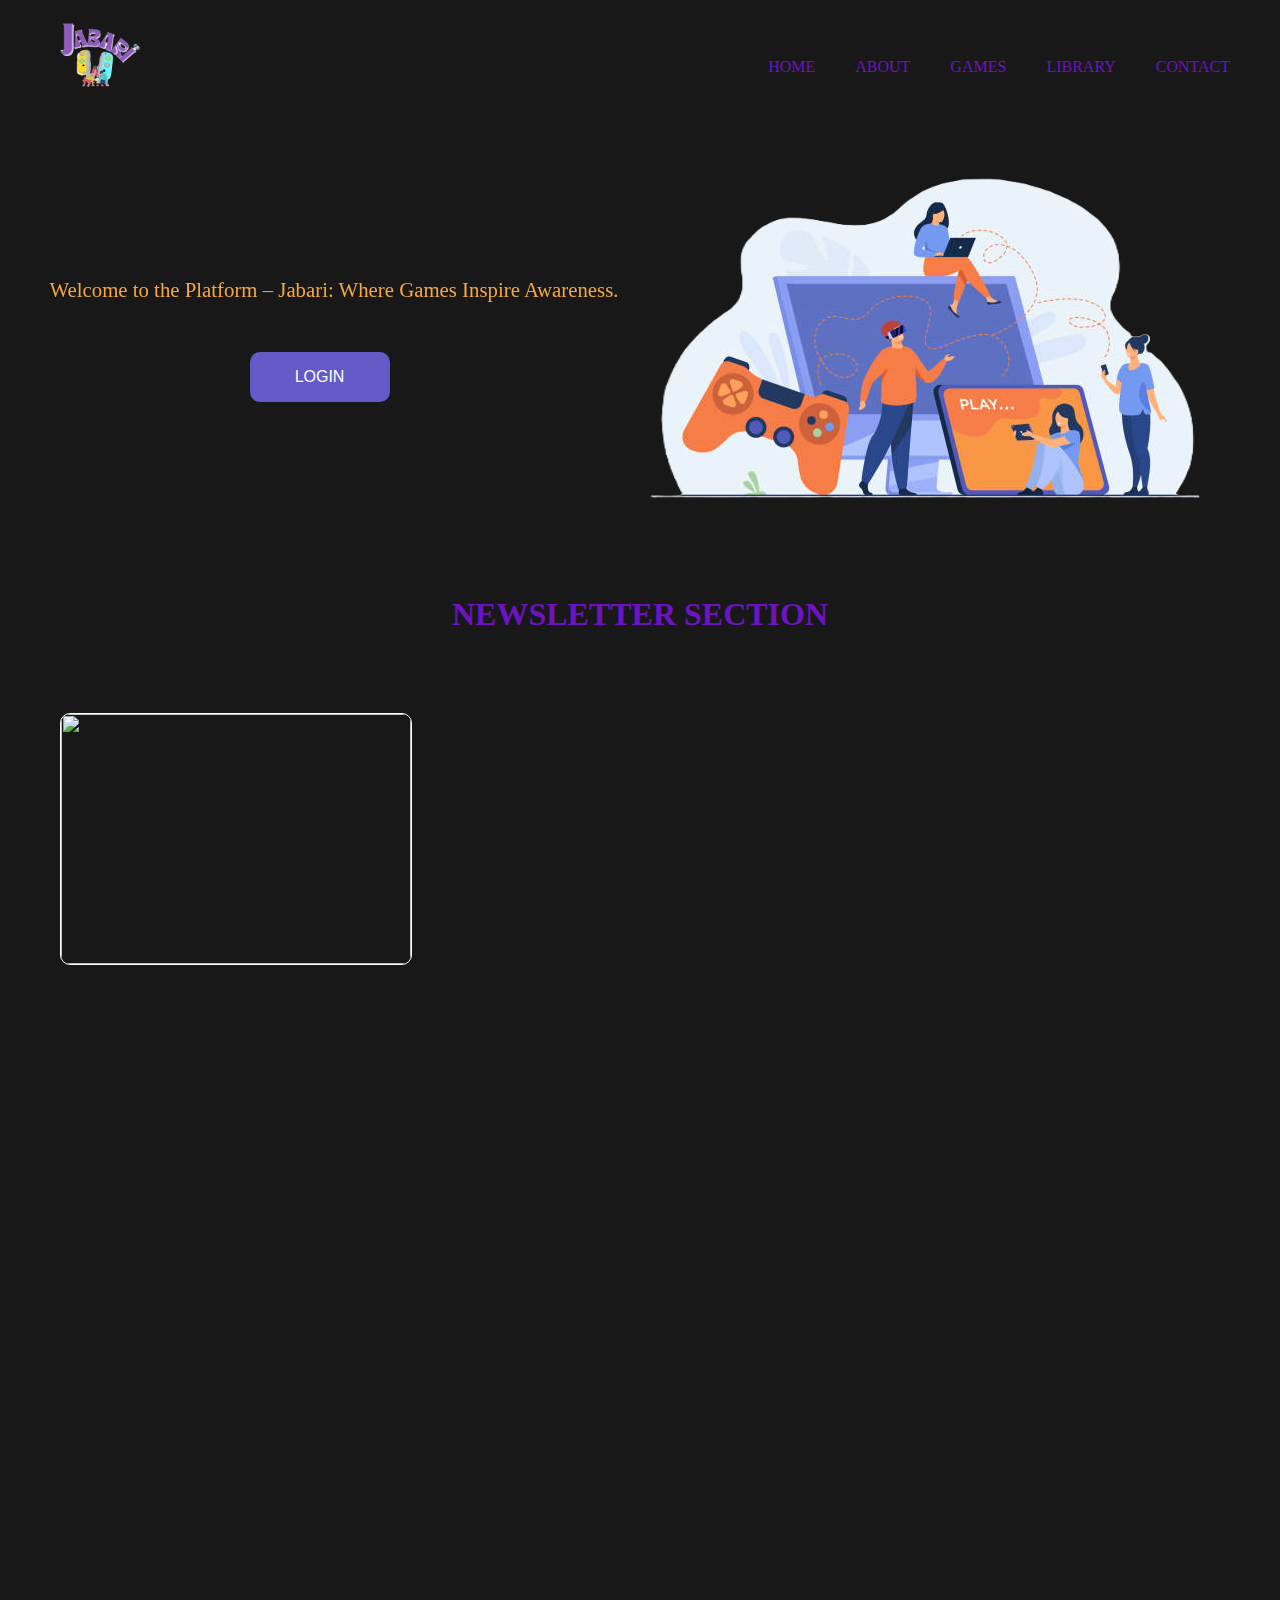
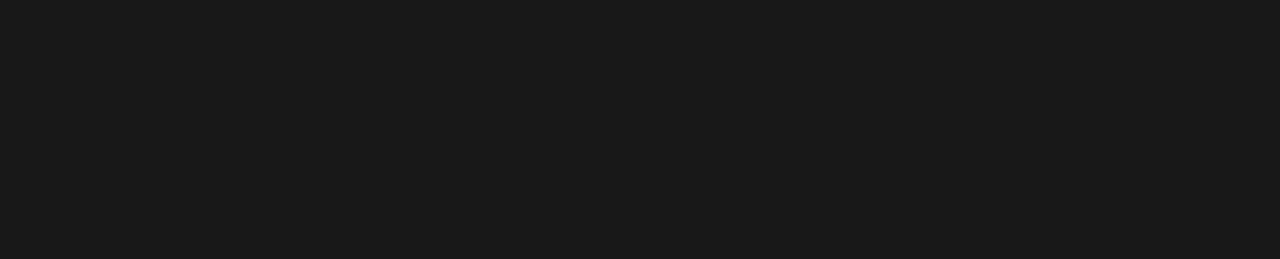
==== index.html @ b856d551 "jabari" ====
<!DOCTYPE html>
<html lang="en">

<head>
    <meta charset="UTF-8">
    <meta name="viewport" content="width=device-width, initial-scale=1.0">
    <title>JABARI - The Gaming Platform</title>
    <link rel="stylesheet" href="style.css">
    <link rel="stylesheet" href="https://unpkg.com/aos@next/dist/aos.css" />
</head>

<body>
    <div class="navbar">
        <div class="logo-web">
            <a href="#img"><img src="logo-jabari.png" alt=""></a>
        </div>
        <div class="nav-links">
            <ul>
                <li><a href="#home">HOME</a></li>
                <li><a href="#about">ABOUT</a></li>
                <li><a href="#games">GAMES</a></li>
                <li><a href="#library">LIBRARY</a></li>
                <li><a href="#contact">CONTACT</a></li>
            </ul>
        </div>
    </div>
    <div class="section">
        <div class="text">
            <p class="title" data-aos="slide-right" data-aos-duration="2000" data-aos-easing="ease-in-out">Welcome to
                the Platform – Jabari: Where Games Inspire Awareness.</p>
            <button class="login">
                <a href="">LOGIN</a>
            </button>
        </div>
        <div class="image1" data-aos="slide-left" data-aos-duration="2000" data-aos-easing="ease-in-out">
            <img src="game.png" alt="">
        </div>
    </div>
    <div class="news-section">
        <h1>NEWSLETTER SECTION</h1>
        <div class="container">
            <div class="card1">
                <a href="#"><img src="travel1.jpg" alt="" class="travel1"></a>
                <br>
            </div>
        </div>
    </div>
</body>
<script src="https://unpkg.com/aos@next/dist/aos.js"></script>
<script>
    AOS.init();
</script>

</html>
---- style.css ----
*{
    margin: 0px;
    padding: 0px;
}
body{
    background-color:  #181818;
}

.navbar{
    display: flex;
    justify-content: center;
    align-items: center;
    justify-content: space-between;
    margin: 20px 50px;
}
.logo-web img{
    width: 90px;
    height: 90px;
}
.nav-links ul{
    display: flex;
    gap: 2.5rem;
}
.nav-links li{
    list-style: none;
}
.nav-links li a{
    text-decoration: none;
    color: rgb(110, 19, 194);
}
.section{
    display: flex;
    justify-content: center;
    align-items: center;
}
.title{
    color: rgb(244, 167, 66);
    font-size: 1.3rem;
}
html{
    overflow-x: hidden;
}
.text{
    display: flex;
    flex-direction: column;
}
button{
    width: 140px;
    height: 50px;
    background-color:rgb(99, 90, 200);
    border: none;
    border-radius: 10px;
}
.login{
    margin: 0px 200px;
    margin-top: 50px;
}
.login a{
    text-decoration: none;
    color: white;
    font-size: 1rem;
}

.news-section h1{
    text-align: center;
    margin-top: 50px;
    color: rgb(110, 19, 194);
}
.container{
    display: grid;
    grid-template-columns: repeat(3,1fr);
    grid-template-rows: repeat(4,1fr);
    margin-top:50px;
    padding: 30px 60px;
    gap: 2rem;
}
.travel1{
    height: 250px;
    width: 350px;
    border: 1px solid white;
    border-radius: 10px;
}

a{
    text-decoration: none;
    color: black;
}
.travel1:hover{
    transform: scale(1.1);
}
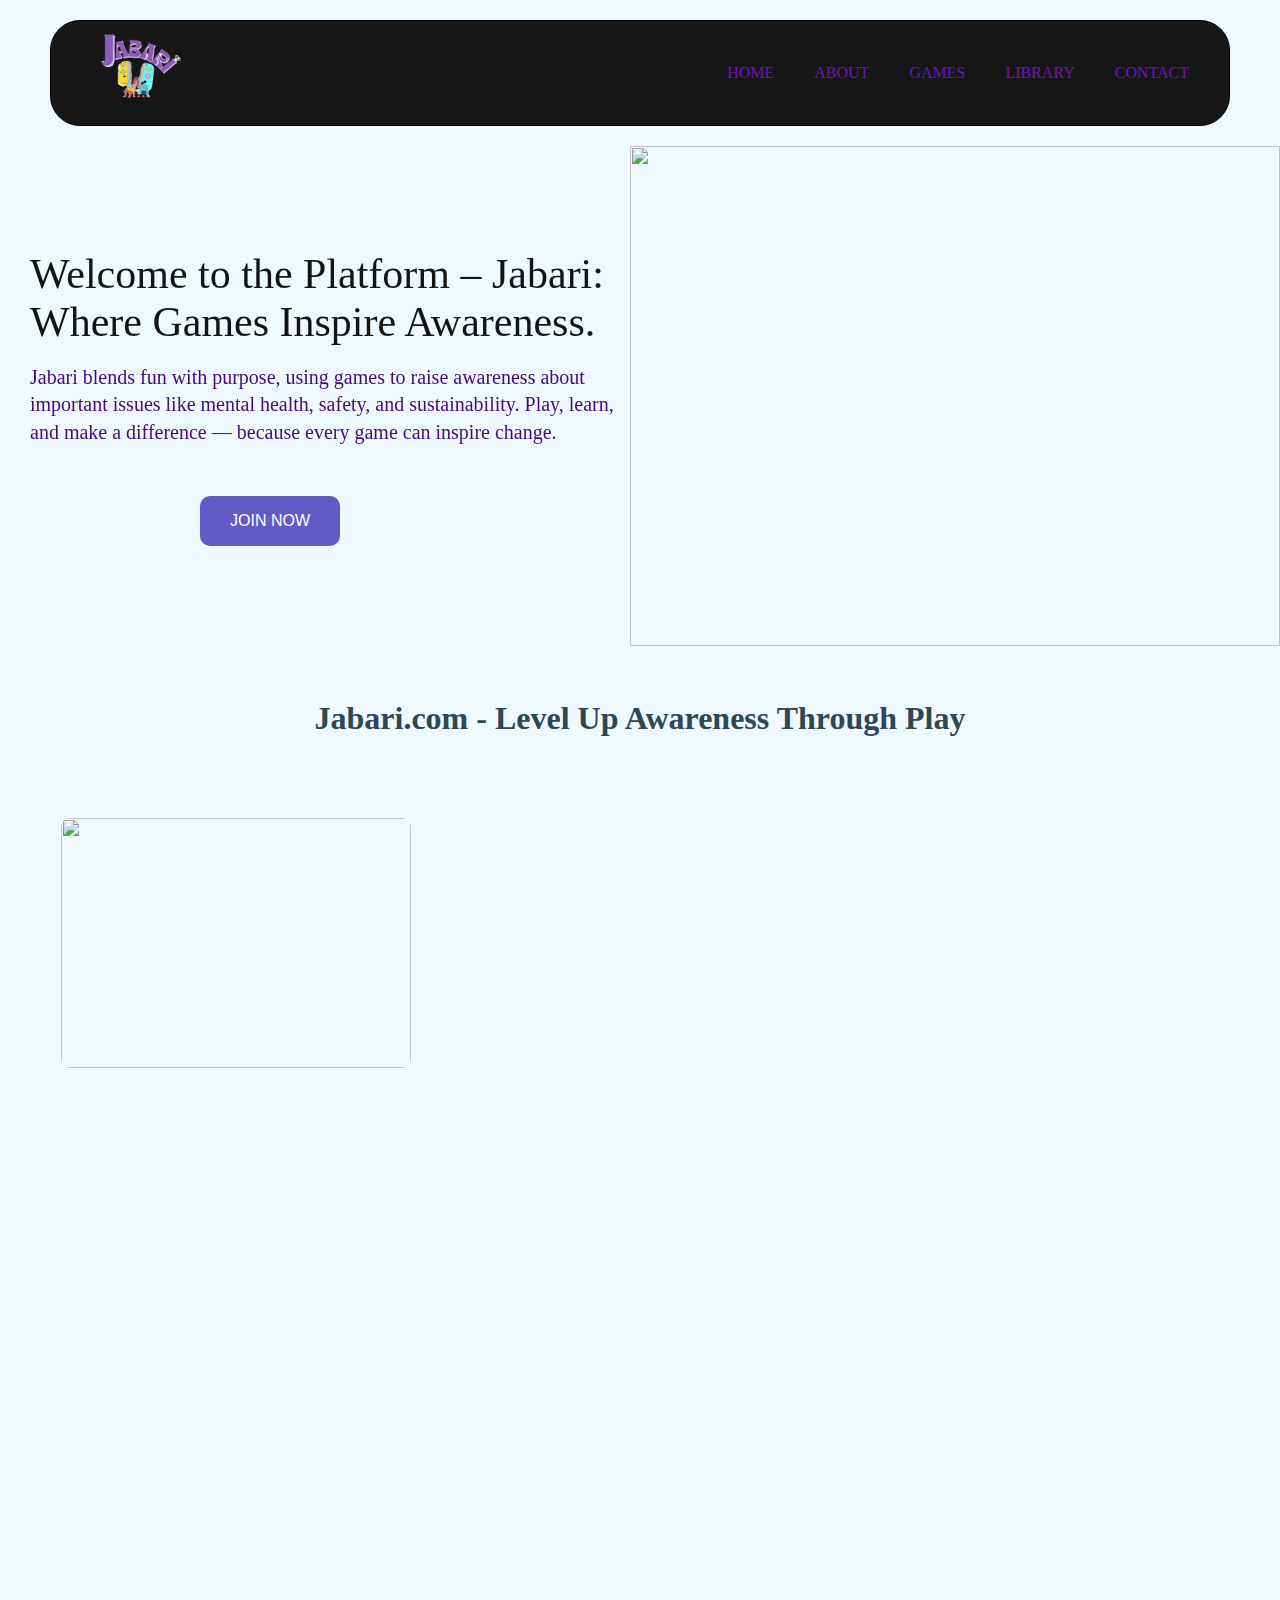
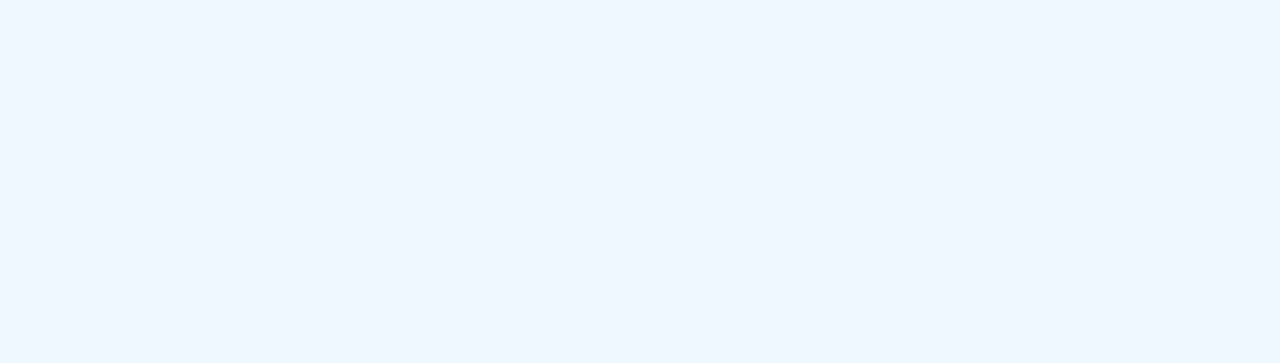
==== commit 03041e16: "more" ====
--- a/index.html
+++ b/index.html
@@ -6,11 +6,14 @@
     <meta name="viewport" content="width=device-width, initial-scale=1.0">
     <title>JABARI - The Gaming Platform</title>
     <link rel="stylesheet" href="style.css">
+
     <link rel="stylesheet" href="https://unpkg.com/aos@next/dist/aos.css" />
+    <link rel="stylesheet" href="https://fonts.googleapis.com/css?family=Sofia">
+
 </head>
 
 <body>
-    <div class="navbar">
+    <div class="navbar" data-aos="fade-down" data-duration="8000" data-aos-delay:2  data-aos-easing="ease-in-out">
         <div class="logo-web">
             <a href="#img"><img src="logo-jabari.png" alt=""></a>
         </div>
@@ -25,19 +28,22 @@
         </div>
     </div>
     <div class="section">
-        <div class="text">
-            <p class="title" data-aos="slide-right" data-aos-duration="2000" data-aos-easing="ease-in-out">Welcome to
+        <div class="text"data-aos="fade-left" data-duration="8000" data-aos-delay:2  data-aos-easing="ease-in-out">
+            <p class="title">Welcome to
                 the Platform – Jabari: Where Games Inspire Awareness.</p>
-            <button class="login">
-                <a href="">LOGIN</a>
+            <p class="info">Jabari blends fun with purpose, using games to raise awareness about important issues like
+                mental health, safety, and sustainability. Play, learn, and make a difference — because every game can
+                inspire change. </p>
+            <button class="login" data-aos="fade-down" data-duration="10000" data-aos-delay:2  data-aos-easing="ease-in-out">
+                <a href="">JOIN NOW</a>
             </button>
         </div>
-        <div class="image1" data-aos="slide-left" data-aos-duration="2000" data-aos-easing="ease-in-out">
-            <img src="game.png" alt="">
+        <div class="image1" data-aos="fade-right" data-duration="8000" data-aos-delay:2  data-aos-easing="ease-in-out">
+            <img src="3d-rendering-kid-playing-online.png" alt="">
         </div>
     </div>
     <div class="news-section">
-        <h1>NEWSLETTER SECTION</h1>
+        <h1>Jabari.com - Level Up Awareness Through Play</h1>
         <div class="container">
             <div class="card1">
                 <a href="#"><img src="travel1.jpg" alt="" class="travel1"></a>
--- a/style.css
+++ b/style.css
@@ -3,7 +3,8 @@
     padding: 0px;
 }
 body{
-    background-color:  #181818;
+    /*background-color:   #4e1188;*/
+    background-color: aliceblue;
 }
 
 .navbar{
@@ -12,14 +13,22 @@
     align-items: center;
     justify-content: space-between;
     margin: 20px 50px;
+    background-color: hsl(0, 0%, 9%);
+    border: 1px solid black;
+    border-radius: 30px;
+    padding: 0px 10px;
 }
 .logo-web img{
     width: 90px;
     height: 90px;
+    padding: 0px 10px;
+    padding-top: 10px;
+    padding-left: 30px;
 }
 .nav-links ul{
     display: flex;
     gap: 2.5rem;
+    padding: 0px 30px ;
 }
 .nav-links li{
     list-style: none;
@@ -34,8 +43,11 @@
     align-items: center;
 }
 .title{
-    color: rgb(244, 167, 66);
-    font-size: 1.3rem;
+    color: rgb(20, 20, 19);
+    font-size: 2rem;
+    font-family: Spectral, serif;
+    font-size: 42px;
+    margin-left: 30px;
 }
 html{
     overflow-x: hidden;
@@ -43,6 +55,13 @@
 .text{
     display: flex;
     flex-direction: column;
+}
+.info{
+    font-size: 20px;
+    margin-top: 18px;
+    margin-left: 30px;
+    line-height: 1.7rem;
+    color: rgb(70, 10, 125);
 }
 button{
     width: 140px;
@@ -60,11 +79,16 @@
     color: white;
     font-size: 1rem;
 }
+.image1 img{
+    width: 650px;
+    height: 500px;
+    
+}
 
 .news-section h1{
     text-align: center;
     margin-top: 50px;
-    color: rgb(110, 19, 194);
+    color: hsl(203, 30%, 26%);
 }
 .container{
     display: grid;
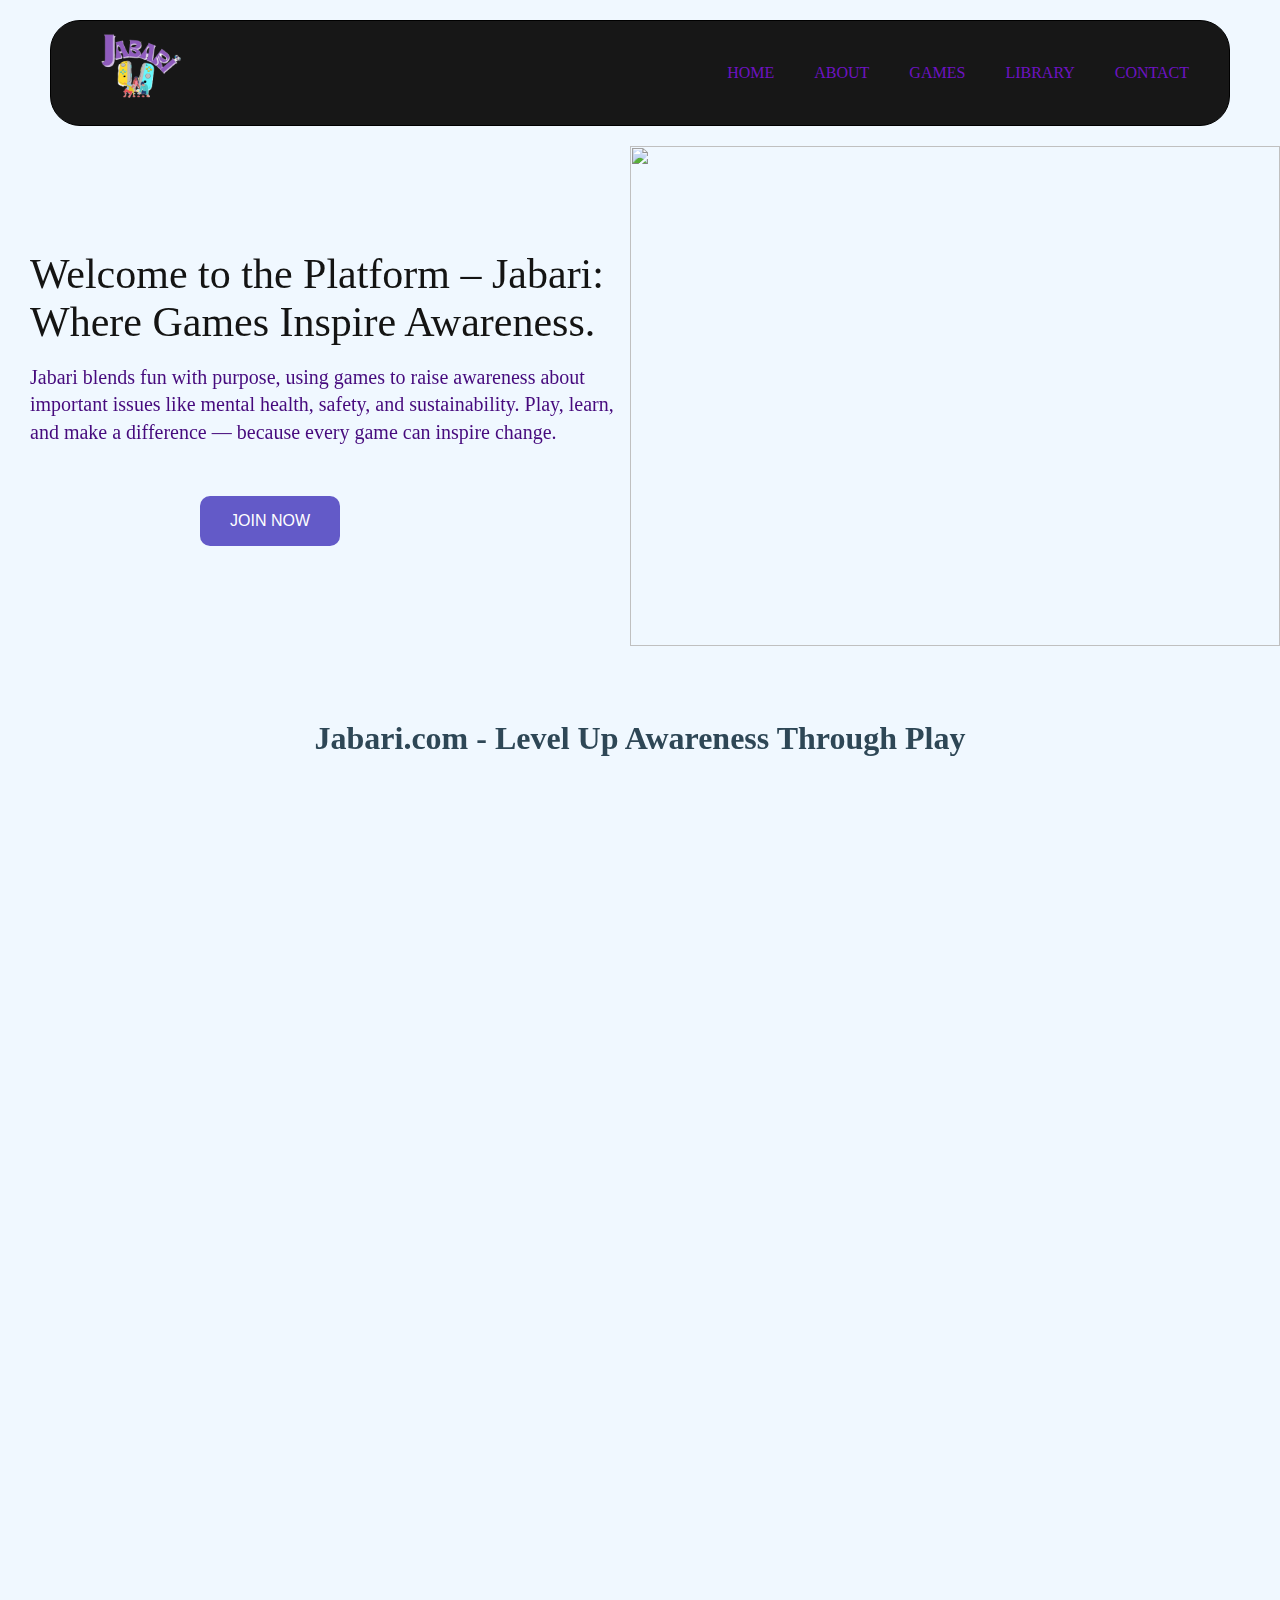
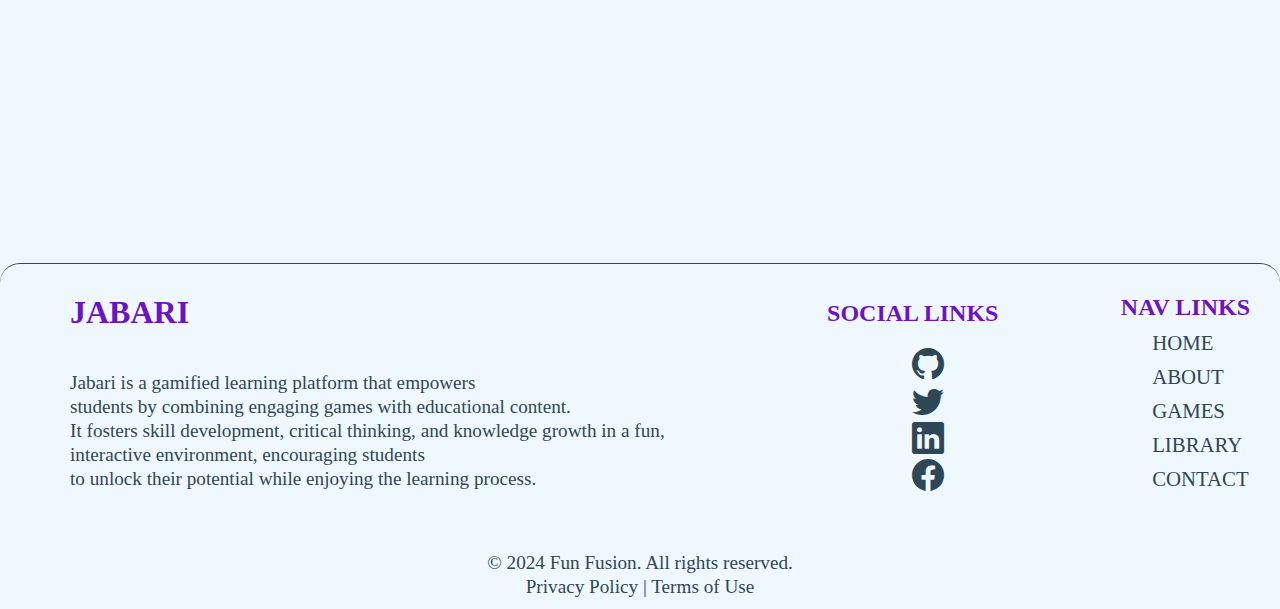
==== commit 9bebe8c3: "done" ====
--- a/index.html
+++ b/index.html
@@ -9,11 +9,13 @@
 
     <link rel="stylesheet" href="https://unpkg.com/aos@next/dist/aos.css" />
     <link rel="stylesheet" href="https://fonts.googleapis.com/css?family=Sofia">
+    <!-- Option 1: Include in HTML -->
+    <link rel="stylesheet" href="https://cdn.jsdelivr.net/npm/bootstrap-icons@1.3.0/font/bootstrap-icons.css">
 
 </head>
 
 <body>
-    <div class="navbar" data-aos="fade-down" data-duration="8000" data-aos-delay:2  data-aos-easing="ease-in-out">
+    <div class="navbar" data-aos="fade-down" data-duration="8000" data-aos-delay:2 data-aos-easing="ease-in-out">
         <div class="logo-web">
             <a href="#img"><img src="logo-jabari.png" alt=""></a>
         </div>
@@ -28,29 +30,129 @@
         </div>
     </div>
     <div class="section">
-        <div class="text"data-aos="fade-left" data-duration="8000" data-aos-delay:2  data-aos-easing="ease-in-out">
+        <div class="text" data-aos="fade-left" data-duration="8000" data-aos-delay:2 data-aos-easing="ease-in-out">
             <p class="title">Welcome to
                 the Platform – Jabari: Where Games Inspire Awareness.</p>
             <p class="info">Jabari blends fun with purpose, using games to raise awareness about important issues like
                 mental health, safety, and sustainability. Play, learn, and make a difference — because every game can
                 inspire change. </p>
-            <button class="login" data-aos="fade-down" data-duration="10000" data-aos-delay:2  data-aos-easing="ease-in-out">
+            <button class="login" data-aos="fade-down" data-duration="10000" data-aos-delay:2
+                data-aos-easing="ease-in-out">
                 <a href="">JOIN NOW</a>
             </button>
         </div>
-        <div class="image1" data-aos="fade-right" data-duration="8000" data-aos-delay:2  data-aos-easing="ease-in-out">
+        <div class="image1" data-aos="fade-right" data-duration="8000" data-aos-delay:2 data-aos-easing="ease-in-out">
             <img src="3d-rendering-kid-playing-online.png" alt="">
         </div>
     </div>
+
     <div class="news-section">
-        <h1>Jabari.com - Level Up Awareness Through Play</h1>
+        <h1 data-aos="fade-right" data-duration="20000" data-aos-delay:2 data-aos-easing="ease-in">Jabari.com - Level Up
+            Awareness Through Play</h1>
         <div class="container">
-            <div class="card1">
-                <a href="#"><img src="travel1.jpg" alt="" class="travel1"></a>
+            <div class="card1" data-aos="fade-up" data-duration="10000" data-aos-delay:2 data-aos-easing="ease-in">
+                <h1><i class="bi bi-journal-text"></i></h1>
+                <h3>Gamification in Higher Education</h3>
+                <p>Explains how gamification enhances learning by using game elements like points, rewards, and
+                    challenges to increase student engagement. It makes education more interactive, motivating students
+                    to participate actively, retain information better, and develop important skills in a fun and
+                    engaging environment.</p>
+                <h5><a href="https://www.thehansindia.com/hans/young-hans/gamification-in-higher-education-891578">Read
+                        More <i class="bi bi-arrow-right"></i></a></h5>
+                <br>
+            </div>
+            <div class="card1" data-aos="fade-up" data-duration="10000" data-aos-delay:2 data-aos-easing="ease-in">
+                <h1><i class="bi bi-journal-bookmark"></i></h1>
+                <h3>Embracing Andragogy in Legal Education</h3>
+                <p>Emphasizes the adoption of andragogy—adult learning principles—in legal education. It highlights the
+                    importance of interactive tools, self-directed learning, and technology-driven approaches to better
+                    engage students, making education more practical, relevant, and aligned with professional needs.</p>
+                <h5><a
+                        href="https://www.hindustantimes.com/sponsored-post/embracing-andragogy-in-legal-education-a-paradigm-shift-for-the-future-101703676044595.html">Read
+                        More <i class="bi bi-arrow-right"></i></a></h5>
+                <br>
+            </div>
+            <div class="card1" data-aos="fade-up" data-duration="10000" data-aos-delay:2 data-aos-easing="ease-in">
+                <h1><i class="bi bi-journal-medical"></i></h1>
+                <h3>Kevin Timmer’s Impact on Education Through Technology</h3>
+                <p>Highlights Kevin Timmer's significant contributions to transforming education by using technology to
+                    empower students. It emphasizes his focus on providing innovative tools that enhance learning
+                    experiences, increase engagement, and improve educational outcomes for learners.</p>
+                <h5><a
+                        href="https://xperttimes.com/kevin-timmer-transforms-education-through-technology-empowering-students-with-innovative-learning-tools/#google_vignette">Read
+                        More <i class="bi bi-arrow-right"></i></a></h5>
+                <br>
+            </div>
+            <div class="card1" data-aos="fade-up" data-duration="10000" data-aos-delay:2 data-aos-easing="ease-in">
+                <h1><i class="bi bi-journal-text"></i></h1>
+                <h3>Brain Science & Development Insights</h3>
+                <p>Explore the latest findings in neuroscience that reveal how gaming enhances memory, multitasking, and
+                    emotional intelligence. We provide summaries of key studies on cognitive flexibility and brain
+                    plasticity, illustrating how engaging with games can lead to significant cognitive growth and
+                    development.</p>
+                <h5><a href="https://www.sciencedirect.com/science/article/pii/S1871187123001232">Read
+                        More <i class="bi bi-arrow-right"></i></a></h5>
+                <br>
+            </div>
+            <div class="card1" data-aos="fade-up" data-duration="10000" data-aos-delay:2 data-aos-easing="ease-in">
+                <h1><i class="bi bi-journal-bookmark"></i></h1>
+                <h3>Gamification in Learning: Engaging Students Through Play</h3>
+                <p>Discusses how incorporating game elements like points and badges in education boosts student
+                    engagement and retention. It encourages educators to use gamification to create a dynamic and
+                    motivating learning environment.</p>
+                <h5><a href="https://www.edutopia.org/article/using-gamification-ignite-student-learning/">Read
+                        More <i class="bi bi-arrow-right"></i></a></h5>
+                <br>
+            </div>
+            <div class="card1" data-aos="fade-up" data-duration="10000" data-aos-delay:2 data-aos-easing="ease-in">
+                <h1><i class="bi bi-journal-medical"></i></h1>
+                <h3>The Future of Gamification in Education</h3>
+                <p>Examines how emerging trends like virtual reality and artificial intelligence are transforming
+                    education. It emphasizes personalized learning, collaboration, and data-driven insights to enhance
+                    student engagement and skills. Overall, it highlights gamification's role in preparing students for
+                    a dynamic future.</p>
+                <h5><a
+                        href="https://www.forbes.com/sites/eladnatanson/2021/06/01/play-to-pay-gamification-is-the-future-of-retail-apps/">Read
+                        More <i class="bi bi-arrow-right"></i></a></h5>
                 <br>
             </div>
         </div>
     </div>
+    <footer>
+        <div class="footers">
+            <div class="summary">
+                <h1>JABARI</h1>
+                <div class="what">
+                    <p>Jabari is a gamified learning platform that empowers <br>students by combining engaging games with
+                        educational content. <br> It fosters skill development, critical thinking, and knowledge growth in a
+                        fun, <br> interactive environment, encouraging students <br> to unlock their potential while enjoying the
+                        learning process.</p>
+                </div>
+            </div>
+            <div class="social">
+                <h2>SOCIAL LINKS</h2>
+                <a href="https://github.com/Priyanshi662/FunFusion" target="_blank"><i class="bi bi-github hi"></i></a>
+                <a href="#"><i class="bi bi-twitter hi"></i></a>
+                <a href="#"><i class="bi bi-linkedin hi"></i></a>
+                <a href="#"><i class="bi bi-facebook hi"></i></a>
+            </div>
+            <div class="nav">
+                <h2>NAV LINKS</h2>
+                <ul>
+                    <li id="home"><a href="#home">HOME</a></li>
+                    <li><a href="#about">ABOUT</a></li>
+                    <li><a href="#games">GAMES</a></li>
+                    <li><a href="#library">LIBRARY</a></li>
+                    <li><a href="#contact">CONTACT</a></li>
+                </ul>
+
+            </div>
+        </div>
+        <div class="copy">
+            <p>&copy; 2024 Fun Fusion. All rights reserved.</p>
+            <p>Privacy Policy | Terms of Use</p>
+        </div>
+    </footer>
 </body>
 <script src="https://unpkg.com/aos@next/dist/aos.js"></script>
 <script>
--- a/style.css
+++ b/style.css
@@ -84,6 +84,10 @@
     height: 500px;
     
 }
+.news-section{
+    margin-top: 70px;
+    margin-bottom: 60px;
+}
 
 .news-section h1{
     text-align: center;
@@ -93,22 +97,126 @@
 .container{
     display: grid;
     grid-template-columns: repeat(3,1fr);
-    grid-template-rows: repeat(4,1fr);
-    margin-top:50px;
-    padding: 30px 60px;
+    grid-template-rows: repeat(2,1fr);
+    margin-top:80px;
+    padding: 0px 60px;
     gap: 2rem;
-}
-.travel1{
-    height: 250px;
-    width: 350px;
-    border: 1px solid white;
-    border-radius: 10px;
-}
-
-a{
-    text-decoration: none;
-    color: black;
-}
-.travel1:hover{
-    transform: scale(1.1);
+    margin-bottom: 50px;
+}
+.card1{
+    width: 320px;
+    height: 450px;
+    border: 1px solid rgb(110, 19, 194); 
+    border-radius: 30px;
+    padding: 0px 20px;
+
+}
+.card1 h1 {
+    color: rgb(110, 19, 194);
+}
+.card1 h3{
+    text-align: center;
+    font-family: Spectral, serif;
+    color:rgb(110, 19, 194);
+    margin-top: 20px;
+    font-size: 1.5rem;
+}
+.card1 p{
+    font-family: Spectral, serif;
+    color: hsl(203, 30%, 26%);
+    line-height: 1.5rem;
+    text-align: center;
+    margin-top: 20px;
+}
+.card1 a{
+    text-decoration: none;
+}
+.card1 h5{
+    text-align: center;
+    margin-top: 20px;
+    font-size: 1.3rem;
+}
+footer{
+    background-color: aliceblue;
+    margin-top: 90px;
+}
+.footers{
+    display: flex;
+    justify-content: space-between;
+    border-top: 1px solid hsl(203, 30%, 26%);
+    border-radius: 20px;
+}
+.summary h1{
+    color: rgb(110, 19, 194);
+    padding: 10px 30px;
+    margin: 20px 40px;
+    font-family: Spectral, serif;
+}
+.summary p{
+    padding: 10px 30px;
+    margin: 20px 40px;
+    line-height: 1.5rem;
+    color: hsl(203, 30%, 26%);
+    font-family: Spectral, serif;
+    font-size: 1.2rem;
+}
+.social{
+    display: flex;
+    flex-direction: column;
+    justify-content: center;
+    align-items: center;
+}
+.social h2{
+    font-family: Spectral, serif;
+    color: rgb(110, 19, 194);
+    margin: 10px 0px;
+    margin-bottom: 20px;
+    margin-right: 30px;
+    gap: 2rem;
+}
+.social a{
+    text-decoration: none;
+    font-family: Spectral, serif;
+    color:hsl(203, 30%, 26%) ;
+    font-size: 2rem;
+
+}
+.nav{
+    display: flex;
+    flex-direction: column;
+    justify-content: center;
+    align-items: center;
+}
+.nav h2{
+    font-family: Spectral, serif;
+    color: rgb(110, 19, 194);
+    margin: 10px 0px;
+    margin-bottom: 0px;
+    margin-right: 30px;
+    gap: 2rem;
+}
+.nav ul{
+    list-style: none;
+}
+.nav a{
+    text-decoration: none;
+    font-family: Spectral, serif;
+    color:hsl(203, 30%, 26%) ;
+    font-size: 1.3rem;
+    text-align:center ;
+}
+.nav li{
+    margin-bottom: 10px;
+}
+#home{
+    margin-top: 10px;
+}
+.copy{
+    margin: 10px 0px;
+    text-align: center;
+    line-height: 1.5rem;
+    font-family: Spectral, serif;
+    color:hsl(203, 30%, 26%) ;
+    font-size: 1.2rem;
+    margin-top: 30px;
 }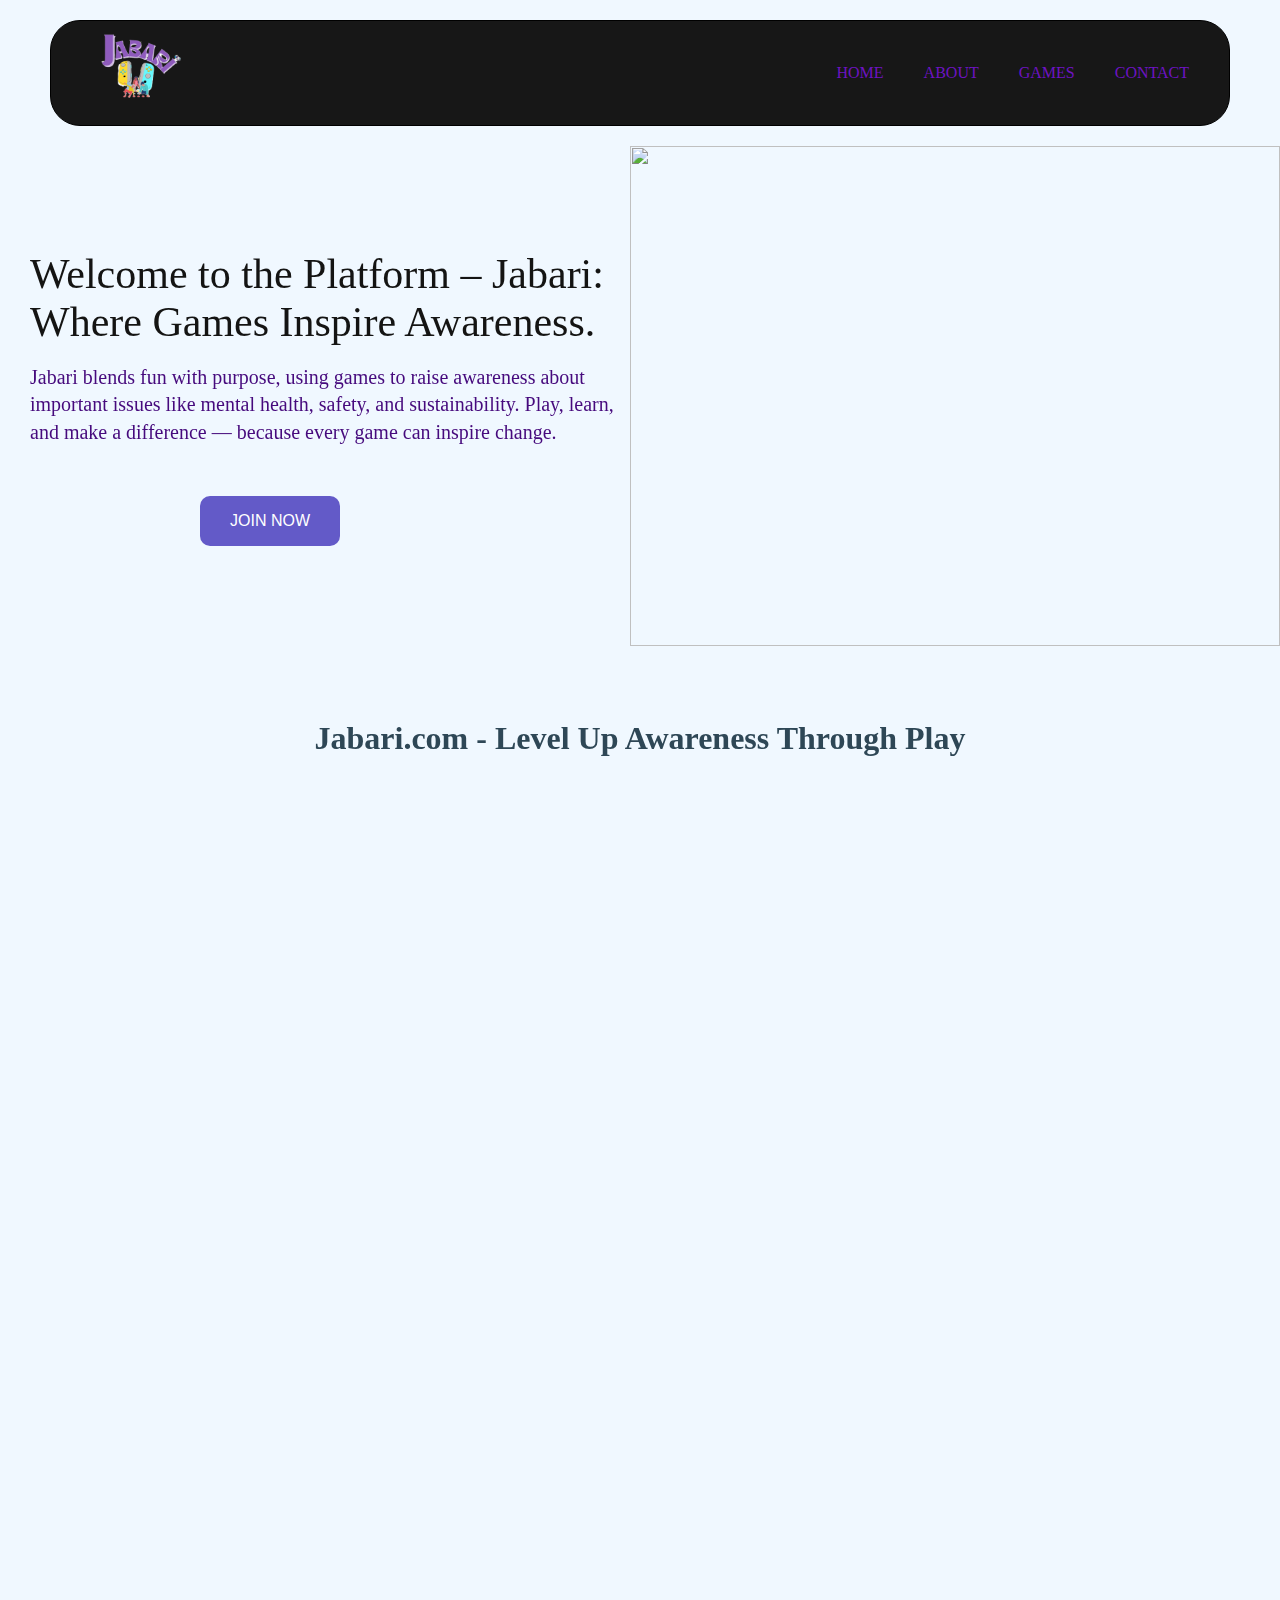
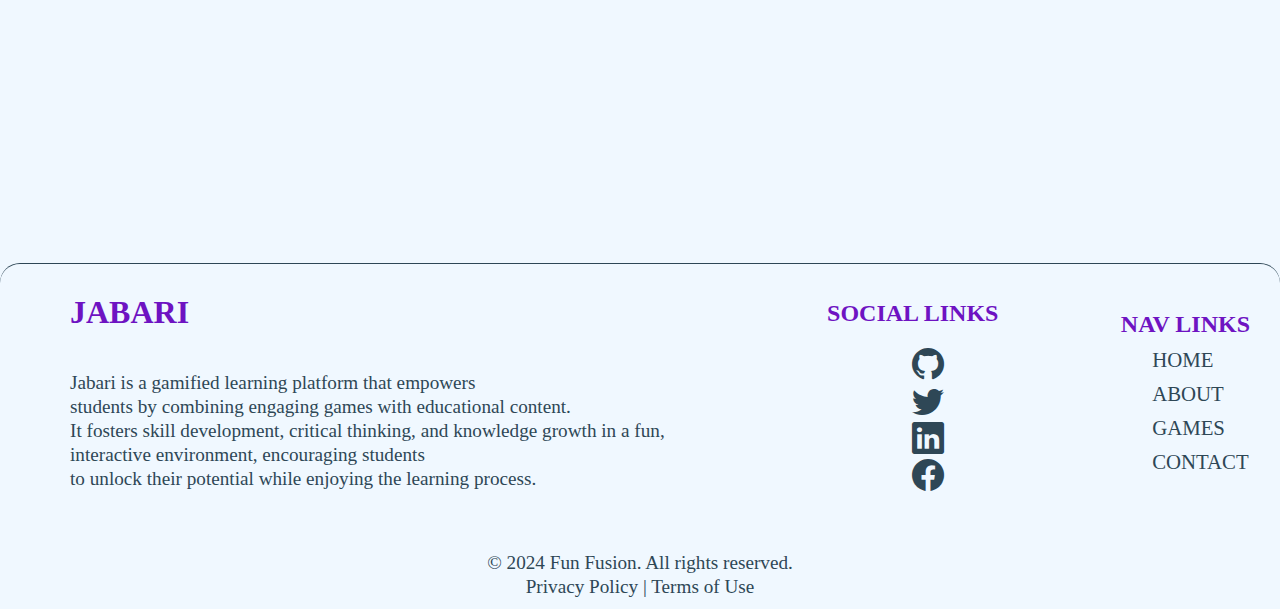
==== commit 4b4555e3: "some pages" ====
--- a/index.html
+++ b/index.html
@@ -11,6 +11,7 @@
     <link rel="stylesheet" href="https://fonts.googleapis.com/css?family=Sofia">
     <!-- Option 1: Include in HTML -->
     <link rel="stylesheet" href="https://cdn.jsdelivr.net/npm/bootstrap-icons@1.3.0/font/bootstrap-icons.css">
+    <link rel="shortcut icon" href="logo-jabari.png" type="image/x-icon">
 
 </head>
 
@@ -21,10 +22,9 @@
         </div>
         <div class="nav-links">
             <ul>
-                <li><a href="#home">HOME</a></li>
-                <li><a href="#about">ABOUT</a></li>
+                <li><a href="index.html">HOME</a></li>
+                <li><a href="about.html" target="_blank">ABOUT</a></li>
                 <li><a href="#games">GAMES</a></li>
-                <li><a href="#library">LIBRARY</a></li>
                 <li><a href="#contact">CONTACT</a></li>
             </ul>
         </div>
@@ -139,10 +139,9 @@
             <div class="nav">
                 <h2>NAV LINKS</h2>
                 <ul>
-                    <li id="home"><a href="#home">HOME</a></li>
-                    <li><a href="#about">ABOUT</a></li>
+                    <li id="home"><a href="index.html">HOME</a></li>
+                    <li><a href="about.html">ABOUT</a></li>
                     <li><a href="#games">GAMES</a></li>
-                    <li><a href="#library">LIBRARY</a></li>
                     <li><a href="#contact">CONTACT</a></li>
                 </ul>
 
--- a/style.css
+++ b/style.css
@@ -36,6 +36,10 @@
 .nav-links li a{
     text-decoration: none;
     color: rgb(110, 19, 194);
+}
+.nav-links li a:hover{
+    text-decoration: underline;
+    color: aliceblue;
 }
 .section{
     display: flex;
@@ -111,6 +115,9 @@
     padding: 0px 20px;
 
 }
+.card1:hover{
+    background-color: black; 
+}
 .card1 h1 {
     color: rgb(110, 19, 194);
 }
